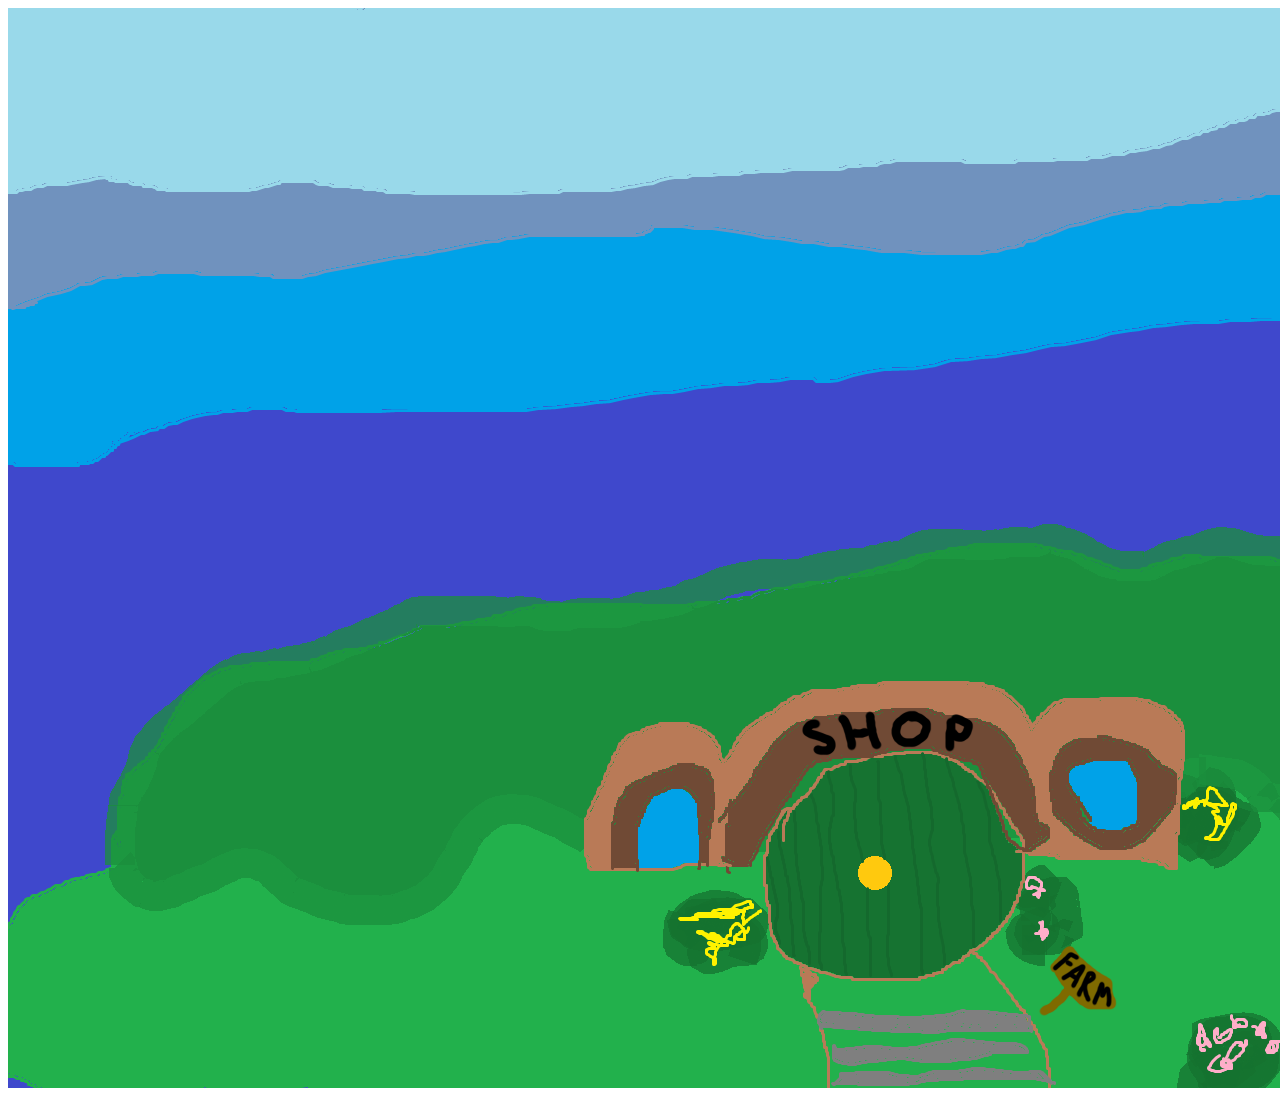
==== index.html @ a0eba4e6 "koden ligger i ny JS filer" ====
<!DOCTYPE html>
<html lang="en">
<head>
    <meta charset="UTF-8">
    <meta name="viewport" content="width=device-width, initial-scale=1.0">
    <title>Document</title>
    <link rel="stylesheet" href="style.css">
    <script src ="farm.js"></script>
    <script src ="shop.js"></script>
    <script src ="loading.js"></script>
</head>
<body>
<img src="assets/start.png" usemap="#image-map" >

<map name="image-map">
    <area target="" alt="Go to shop" title="Go to shop" href="loading.html?from=startpage&to=shop" coords="883,861,112" shape="circle">
    <area target="" alt="Go to farm" title="Go to farm" href="loading.html?from=startpage&to=farm" coords="1042,1068,815,997" shape="rect">
</map>

    <script> 

        

    </script>
</body>
</html>
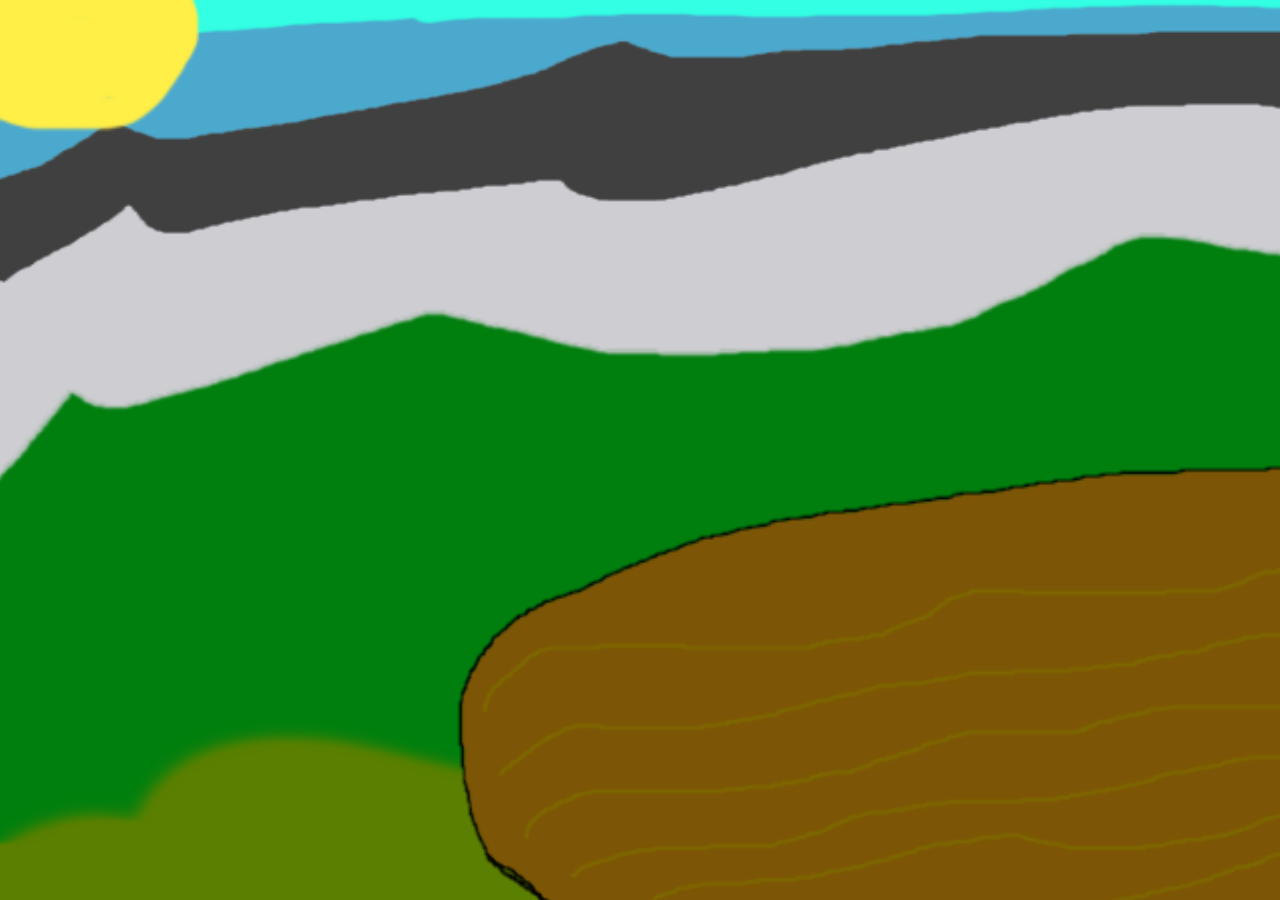
==== commit 7bb5874f: "implementarad en renderFarm för att sätta up farmen, uppdaterade även growPlant för att funka med de" ====
--- a/index.html
+++ b/index.html
@@ -5,22 +5,14 @@
     <meta name="viewport" content="width=device-width, initial-scale=1.0">
     <title>Document</title>
     <link rel="stylesheet" href="style.css">
+    <link rel="stylesheet" href="farm.css">
     <script src ="farm.js"></script>
-    <script src ="shop.js"></script>
-    <script src ="loading.js"></script>
+    
+    
 </head>
 <body>
-<img src="assets/start.png" usemap="#image-map" >
 
-<map name="image-map">
-    <area target="" alt="Go to shop" title="Go to shop" href="loading.html?from=startpage&to=shop" coords="883,861,112" shape="circle">
-    <area target="" alt="Go to farm" title="Go to farm" href="loading.html?from=startpage&to=farm" coords="1042,1068,815,997" shape="rect">
-</map>
+    <div id="start"></div>
 
-    <script> 
-
-        
-
-    </script>
 </body>
 </html>
--- a/farm.css
+++ b/farm.css
@@ -0,0 +1,203 @@
+.box8 {
+  width: 100px;
+  height: 50px;
+  background: yellow;
+  transform-origin: bottom;
+  transition: transform 0.3s ease;
+  position: absolute;
+  top: 700px;
+  right: 1210px;
+}
+.box1 {
+  width: 100px;
+  height: 50px;
+  background: yellow;
+  transform-origin: bottom;
+  transition: transform 0.3s ease;
+  position: absolute;
+  top: 700px;
+  right: 1100px;
+}
+.box2 {
+  width: 100px;
+  height: 50px;
+  background: yellow;
+  transform-origin: bottom;
+  transition: transform 0.3s ease;
+  position: absolute;
+  top: 700px;
+  right: 990px;
+}
+.box3 {
+  width: 100px;
+  height: 50px;
+  background: yellow;
+  transform-origin: bottom;
+  transition: transform 0.3s ease;
+  position: absolute;
+  top: 700px;
+  right: 880px;
+}
+
+.box4 {
+  width: 100px;
+  height: 50px;
+  background: yellow;
+  transform-origin: bottom;
+  transition: transform 0.3s ease;
+  position: absolute;
+  top: 700px;
+  right: 770px;
+}
+.box5 {
+  width: 100px;
+  height: 50px;
+  background: yellow;
+  transform-origin: bottom;
+  transition: transform 0.3s ease;
+  position: absolute;
+  top: 700px;
+  right: 660px;
+}
+.box6 {
+  width: 100px;
+  height: 50px;
+  background: yellow;
+  transform-origin: bottom;
+  transition: transform 0.3s ease;
+  position: absolute;
+  top: 700px;
+  right: 550px;
+}
+.box7 {
+  width: 100px;
+  height: 50px;
+  background: yellow;
+  transform-origin: bottom;
+  transition: transform 0.3s ease;
+  position: absolute;
+  top: 700px;
+  right: 440px;
+}
+
+.moneyBox {
+  width: 50px;
+  height: 50px;
+  background: brown;
+  font-size: 30px;
+  text-align: center;
+  display: flex;
+  justify-content: center;
+  align-items: center;
+  position: absolute;
+  top: 400px;
+  right: 440px;
+}
+
+.box8.expanded {
+  transform: scaleY(2);
+  background-color: green;
+}
+
+.box1.expanded {
+  transform: scaleY(2);
+  background-color: green;
+}
+.box2.expanded {
+  transform: scaleY(2);
+  background-color: green;
+}
+.box3.expanded {
+  transform: scaleY(2);
+  background-color: green;
+}
+.box4.expanded {
+  transform: scaleY(2);
+  background-color: green;
+}
+
+.box5.expanded {
+  transform: scaleY(2);
+  background-color: green;
+}
+.box6.expanded {
+  transform: scaleY(2);
+  background-color: green;
+}
+.box7.expanded {
+  transform: scaleY(2);
+  background-color: green;
+}
+
+.sign {
+position: absolute;
+width: 350px;
+height: 300px;
+margin: 40px auto;
+right: 700px;
+top: 140px;
+}
+
+.sign-board {
+position: absolute;
+top: 0;
+width: 100%;
+height: 120px;
+background: #80471C;
+text-align: center;
+display: flex;
+justify-content: center;
+align-items: center;
+gap: 30px;
+}
+.sign-board button {
+  background-color: #4A3728;
+  color: white;
+  padding: 8px;
+}
+.sign-leg {
+position: absolute;
+width: 30px;
+height: 180px;
+background: #80471C;
+top: 110px; 
+}
+
+.sign-leg.left {
+left: 10px;
+transform: rotate(1deg);
+}
+
+.sign-leg.right {
+right: 10px;
+transform: rotate(-1deg);
+}
+
+.pot-small {
+position: absolute;
+right: 175px;
+bottom: 55px;
+width: 50px;
+height: 50px;
+background: #B3754F;
+
+/* Formen på krukan */
+clip-path: polygon(
+5% 0%,    /* övre vänster (bredare topp) */
+95% 0%,   /* övre höger */
+80% 100%, /* nedre höger (smalare botten) */
+20% 100%  /* nedre vänster */
+);
+border-radius: 4px;
+}
+#myBox {
+text-align: center;
+display: flex;
+justify-content: center;
+align-items: center;
+}
+
+body {
+  background-image: url('assets/sol1.png');
+  transition: background-image 0.5s ease-in-out;
+}
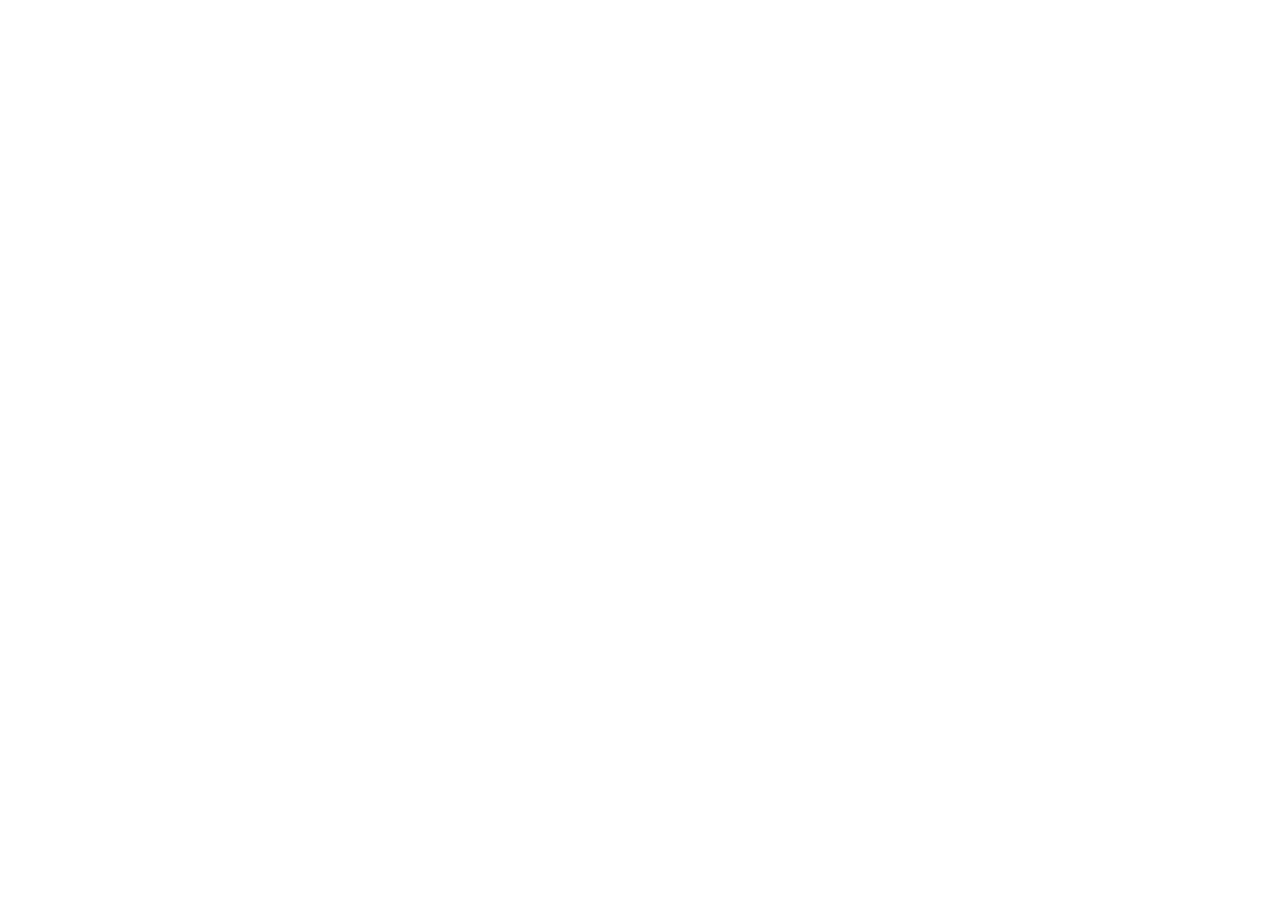
==== commit a10d017b: "skappade renderShop, uppdaterade även renderFarm så att backgrunden laddas in" ====
--- a/index.html
+++ b/index.html
@@ -6,7 +6,9 @@
     <title>Document</title>
     <link rel="stylesheet" href="style.css">
     <link rel="stylesheet" href="farm.css">
-    <script src ="farm.js"></script>
+    <link rel="stylesheet" href="shop.css">
+    <script src = "farm.js"></script>
+    <script src = "shop.js"></script>
     
     
 </head>
--- a/farm.css
+++ b/farm.css
@@ -197,7 +197,3 @@
 align-items: center;
 }
 
-body {
-  background-image: url('assets/sol1.png');
-  transition: background-image 0.5s ease-in-out;
-}
--- a/shop.css
+++ b/shop.css
@@ -0,0 +1,27 @@
+.dialog-box {
+    position: fixed;
+    top: 50%;
+    left: 50%;
+    transform: translate(-50%, -50%);
+    background-color: #4A3728;
+    outline: 10px solid #80471C;
+    padding: 20px 30px;
+    box-shadow: 0 4px 10px rgba(0,0,0,0.3);
+    z-index: 10;
+    text-align: center;
+    color: white;
+}
+
+.dialog-box button {
+    margin-top: 10px;
+    padding: 8px 16px;
+    border: none;
+    border-radius: 5px;
+    background-color: #532915;
+    color: white;
+    cursor: pointer;
+}
+
+.dialog-box button:hover {
+    background-color: #5E2C04;
+}
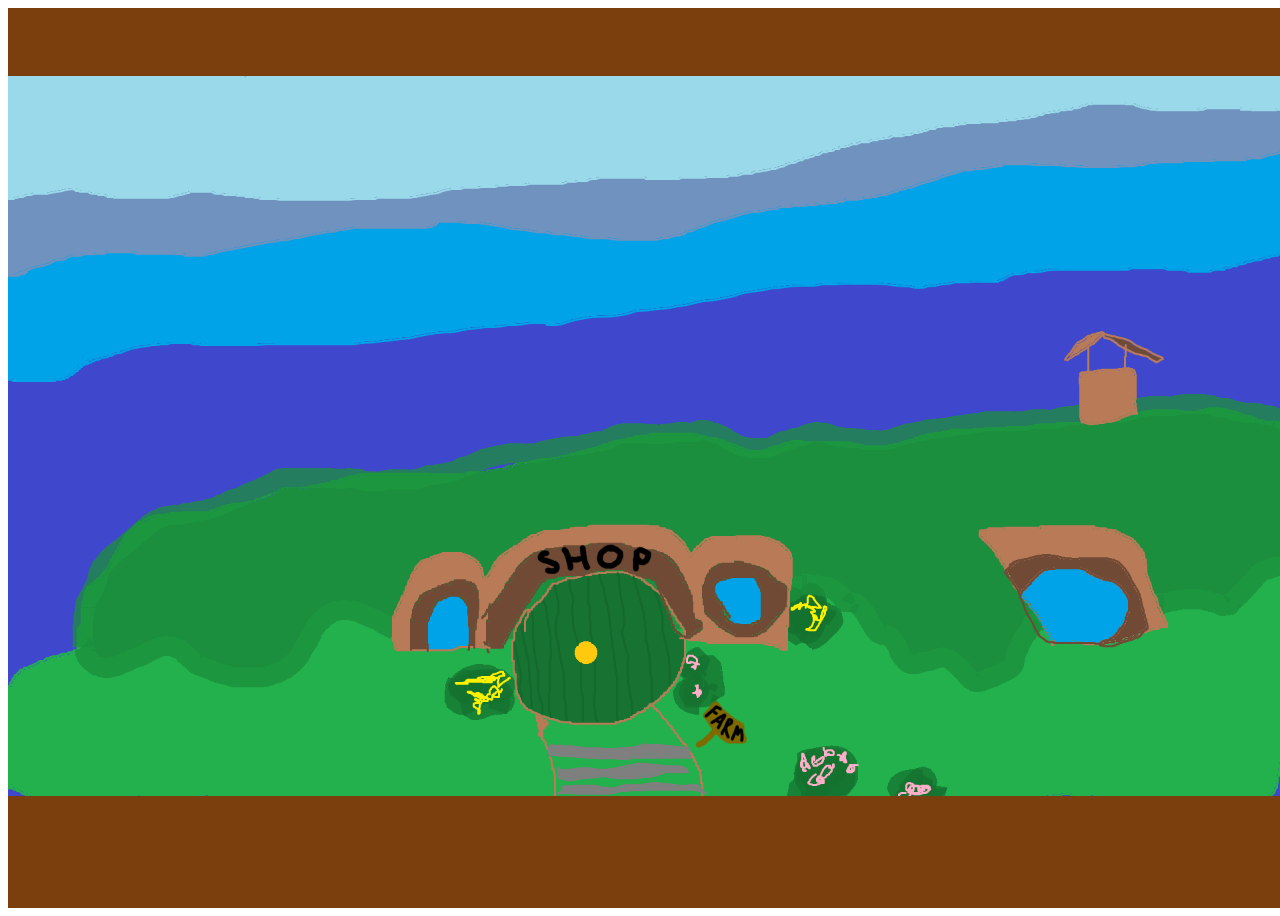
==== commit b68c3fb3: "skappade render funktionen för start sidan" ====
--- a/index.html
+++ b/index.html
@@ -9,6 +9,7 @@
     <link rel="stylesheet" href="shop.css">
     <script src = "farm.js"></script>
     <script src = "shop.js"></script>
+    <script src = "start.js"></script>
     
     
 </head>
--- a/style.css
+++ b/style.css
@@ -0,0 +1,49 @@
+#start {
+    position: relative;
+    width: 100vw;
+    height: 100vh;
+    overflow: hidden;
+    background-color: #7b3F0D;
+}
+
+
+.start-bg {
+    background-image: url("../assets/start.png");
+    background-repeat: no-repeat;
+    background-position: center;
+    background-size: contain;
+    width: 100vw;
+    height: 95vh;
+}
+
+
+.map-button {
+    position: absolute;
+    background: transparent;
+    border: none;
+    cursor: pointer;
+    padding: 0;
+}
+
+
+.map-button.shop {
+    left: 41vw;
+    top: 62vh;
+    width: 11vw;
+    height: 23vh;
+    border-radius: 50%;
+ /*   background-color: purple; */
+}
+
+
+.map-button.farm {
+    left: 41vw;
+    top: 85vh;
+    width: 14vw;
+    height: 10vh;
+/*    background-color: pink; */
+}
+
+.map-button:hover {
+    border: black 4px solid;
+}
--- a/farm.css
+++ b/farm.css
@@ -8,6 +8,7 @@
   top: 700px;
   right: 1210px;
 }
+
 .box1 {
   width: 100px;
   height: 50px;
@@ -18,6 +19,7 @@
   top: 700px;
   right: 1100px;
 }
+
 .box2 {
   width: 100px;
   height: 50px;
@@ -28,6 +30,7 @@
   top: 700px;
   right: 990px;
 }
+
 .box3 {
   width: 100px;
   height: 50px;
@@ -49,6 +52,7 @@
   top: 700px;
   right: 770px;
 }
+
 .box5 {
   width: 100px;
   height: 50px;
@@ -59,6 +63,7 @@
   top: 700px;
   right: 660px;
 }
+
 .box6 {
   width: 100px;
   height: 50px;
@@ -69,6 +74,7 @@
   top: 700px;
   right: 550px;
 }
+
 .box7 {
   width: 100px;
   height: 50px;
@@ -103,14 +109,17 @@
   transform: scaleY(2);
   background-color: green;
 }
+
 .box2.expanded {
   transform: scaleY(2);
   background-color: green;
 }
+
 .box3.expanded {
   transform: scaleY(2);
   background-color: green;
 }
+
 .box4.expanded {
   transform: scaleY(2);
   background-color: green;
@@ -120,80 +129,87 @@
   transform: scaleY(2);
   background-color: green;
 }
+
 .box6.expanded {
   transform: scaleY(2);
   background-color: green;
 }
+
 .box7.expanded {
   transform: scaleY(2);
   background-color: green;
 }
 
 .sign {
-position: absolute;
-width: 350px;
-height: 300px;
-margin: 40px auto;
-right: 700px;
-top: 140px;
+  position: absolute;
+  width: 350px;
+  height: 300px;
+  margin: 40px auto;
+  right: 700px;
+  top: 140px;
 }
 
 .sign-board {
-position: absolute;
-top: 0;
-width: 100%;
-height: 120px;
-background: #80471C;
-text-align: center;
-display: flex;
-justify-content: center;
-align-items: center;
-gap: 30px;
-}
+  position: absolute;
+  top: 0;
+  width: 100%;
+  height: 120px;
+  background: #80471C;
+  text-align: center;
+  display: flex;
+  justify-content: center;
+  align-items: center;
+  gap: 30px;
+}
+
 .sign-board button {
   background-color: #4A3728;
   color: white;
   padding: 8px;
 }
+
 .sign-leg {
-position: absolute;
-width: 30px;
-height: 180px;
-background: #80471C;
-top: 110px; 
+  position: absolute;
+  width: 30px;
+  height: 180px;
+  background: #80471C;
+  top: 110px;
 }
 
 .sign-leg.left {
-left: 10px;
-transform: rotate(1deg);
+  left: 10px;
+  transform: rotate(1deg);
 }
 
 .sign-leg.right {
-right: 10px;
-transform: rotate(-1deg);
+  right: 10px;
+  transform: rotate(-1deg);
 }
 
 .pot-small {
-position: absolute;
-right: 175px;
-bottom: 55px;
-width: 50px;
-height: 50px;
-background: #B3754F;
-
-/* Formen på krukan */
-clip-path: polygon(
-5% 0%,    /* övre vänster (bredare topp) */
-95% 0%,   /* övre höger */
-80% 100%, /* nedre höger (smalare botten) */
-20% 100%  /* nedre vänster */
-);
-border-radius: 4px;
-}
+  position: absolute;
+  right: 175px;
+  bottom: 55px;
+  width: 50px;
+  height: 50px;
+  background: #B3754F;
+
+  /* Formen på krukan */
+  clip-path: polygon(5% 0%,
+      /* övre vänster (bredare topp) */
+      95% 0%,
+      /* övre höger */
+      80% 100%,
+      /* nedre höger (smalare botten) */
+      20% 100%
+      /* nedre vänster */
+    );
+  border-radius: 4px;
+}
+
 #myBox {
-text-align: center;
-display: flex;
-justify-content: center;
-align-items: center;
-}
-
+  text-align: center;
+  display: flex;
+  justify-content: center;
+  align-items: center;
+}
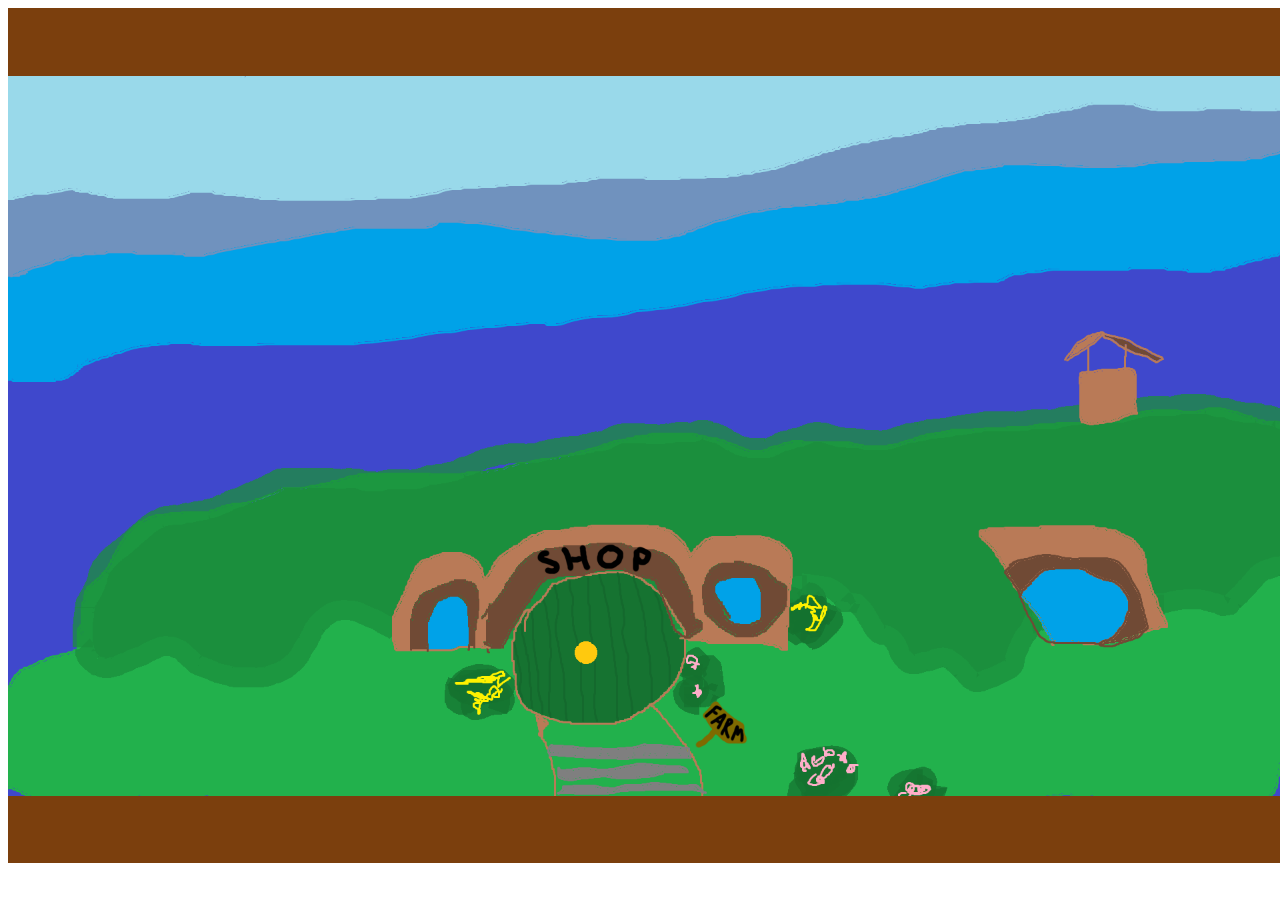
==== commit a48653c7: "gjorde om logicen för dialog boxen till en separat function så att den kan återanvändas vid flera mo" ====
--- a/index.html
+++ b/index.html
@@ -10,6 +10,7 @@
     <script src = "farm.js"></script>
     <script src = "shop.js"></script>
     <script src = "start.js"></script>
+    <script src = "dialog.js"></script>
     
     
 </head>
--- a/style.css
+++ b/style.css
@@ -3,7 +3,7 @@
     width: 100vw;
     height: 100vh;
     overflow: hidden;
-    background-color: #7b3F0D;
+    
 }
 
 
@@ -14,6 +14,7 @@
     background-size: contain;
     width: 100vw;
     height: 95vh;
+    background-color: #7b3F0D;
 }
 
 
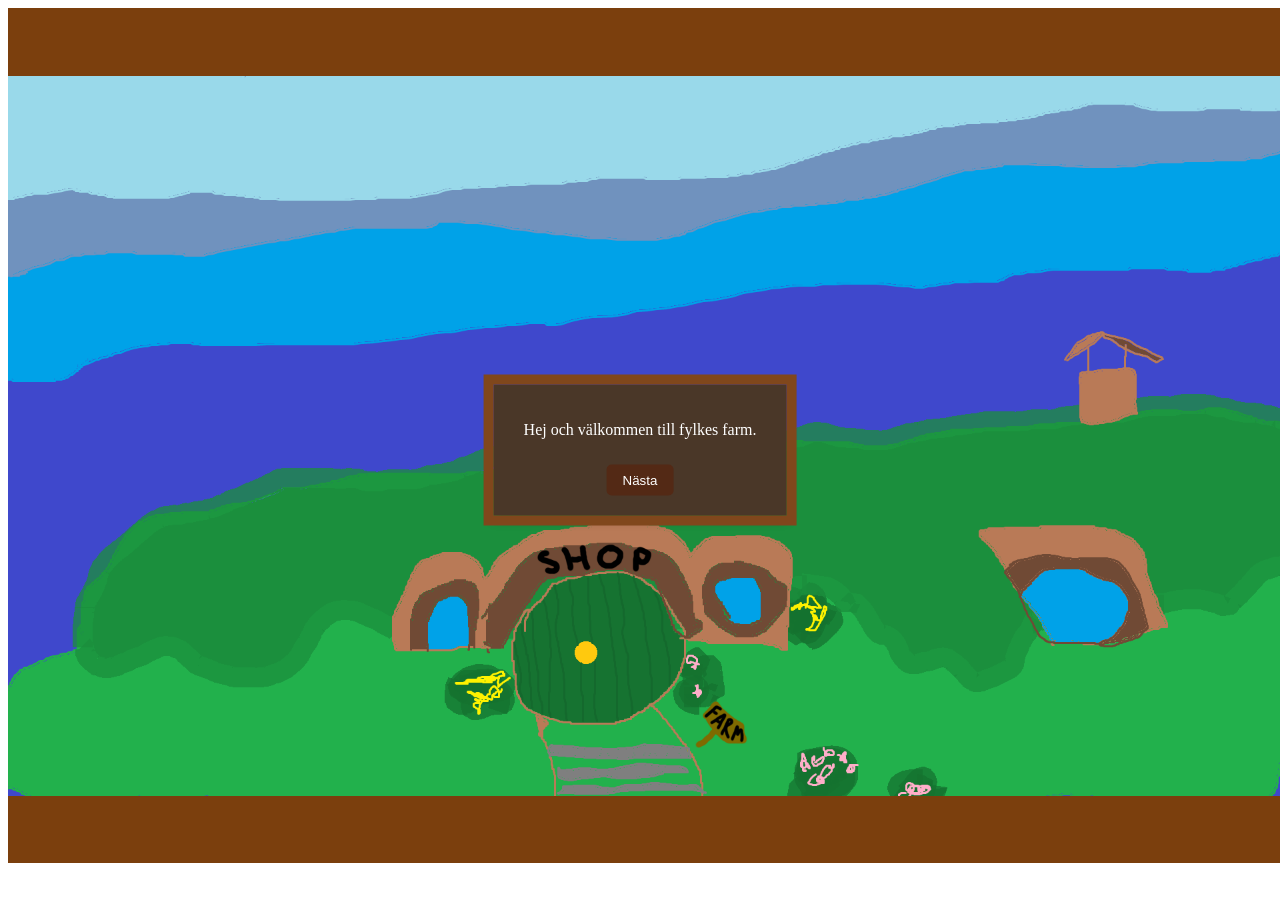
==== commit 8f2a9310: "startat jobba i en main.js fil samt säkerställa så att localstorage laddarkorrekt" ====
--- a/index.html
+++ b/index.html
@@ -11,6 +11,7 @@
     <script src = "shop.js"></script>
     <script src = "start.js"></script>
     <script src = "dialog.js"></script>
+    <script src = "main.js"></script>
     
     
 </head>
--- a/shop.css
+++ b/shop.css
@@ -6,7 +6,7 @@
     background-color: #4A3728;
     outline: 10px solid #80471C;
     padding: 20px 30px;
-    box-shadow: 0 4px 10px rgba(0,0,0,0.3);
+    box-shadow: 0 4px 10px rgba(0, 0, 0, 0.3);
     z-index: 10;
     text-align: center;
     color: white;
@@ -24,4 +24,4 @@
 
 .dialog-box button:hover {
     background-color: #5E2C04;
-}
+}
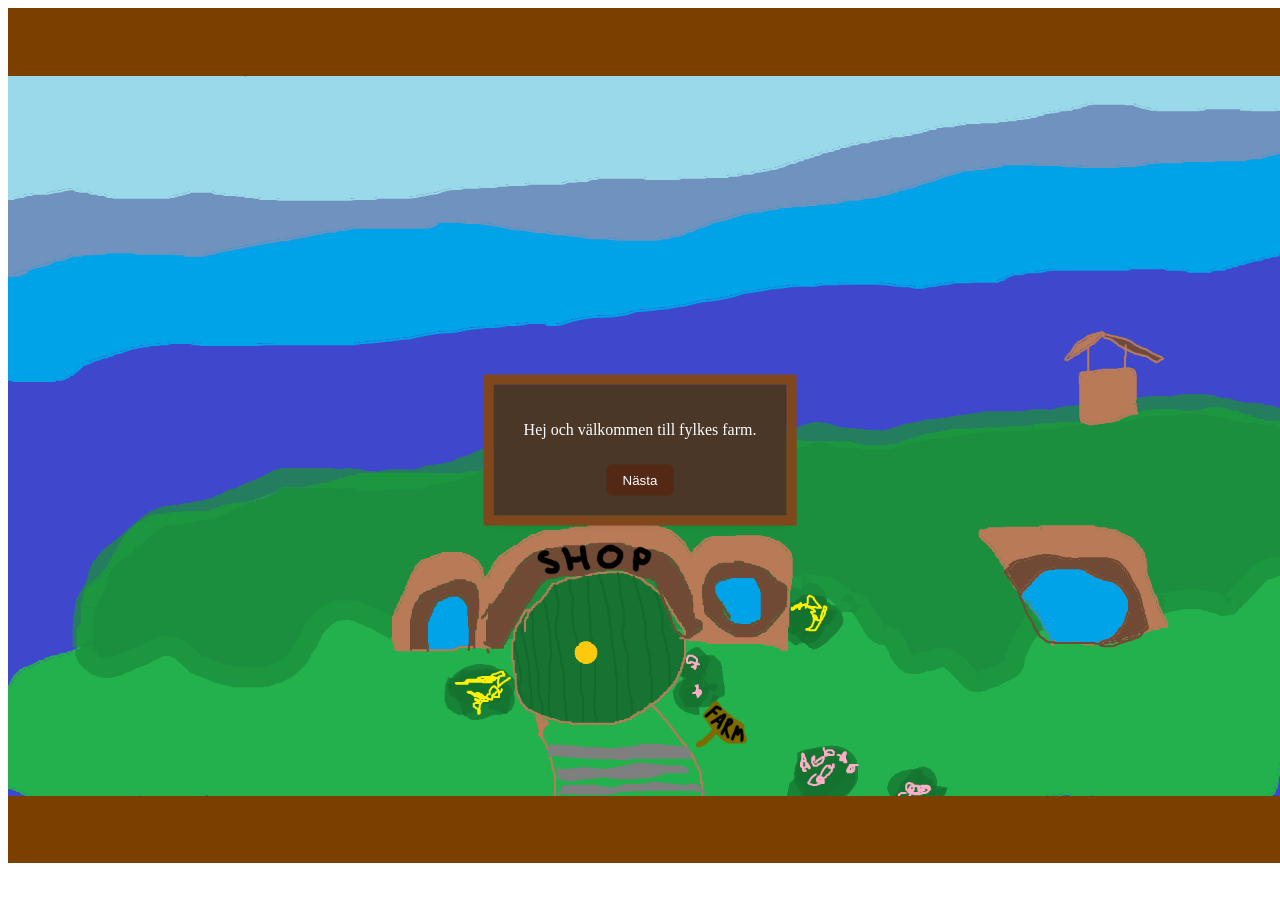
==== commit dc59b4a0: "fixar i dialog logiken samt en *end skärm*" ====
--- a/index.html
+++ b/index.html
@@ -12,6 +12,7 @@
     <script src = "start.js"></script>
     <script src = "dialog.js"></script>
     <script src = "main.js"></script>
+    <script src = "loading.js"></script>
     
     
 </head>
--- a/style.css
+++ b/style.css
@@ -3,20 +3,7 @@
     width: 100vw;
     height: 100vh;
     overflow: hidden;
-    
 }
-
-
-.start-bg {
-    background-image: url("../assets/start.png");
-    background-repeat: no-repeat;
-    background-position: center;
-    background-size: contain;
-    width: 100vw;
-    height: 95vh;
-    background-color: #7b3F0D;
-}
-
 
 .map-button {
     position: absolute;
@@ -39,7 +26,7 @@
 
 .map-button.farm {
     left: 41vw;
-    top: 85vh;
+    top: 86vh;
     width: 14vw;
     height: 10vh;
 /*    background-color: pink; */
